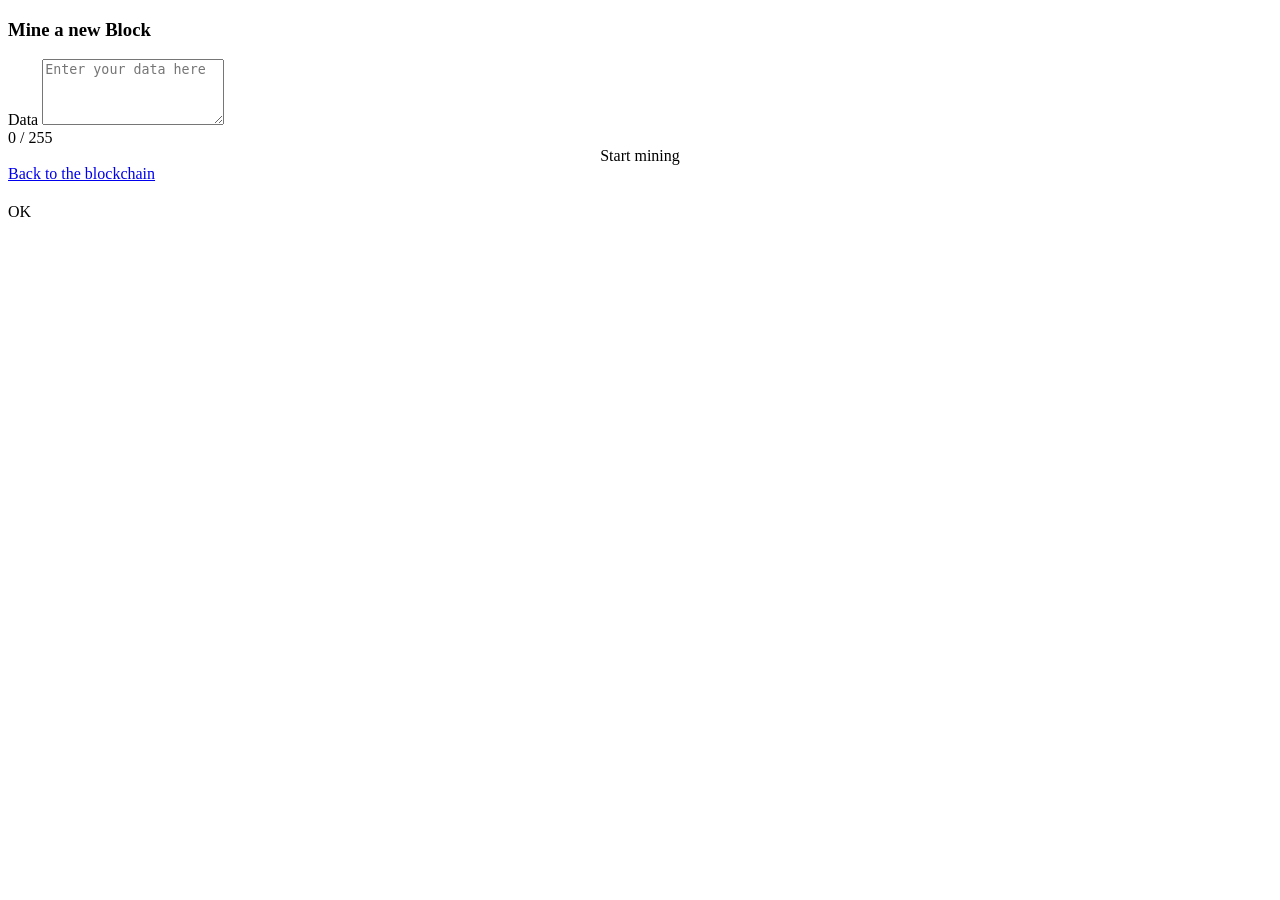
==== front/mine.html @ 87bec889 "create mine page where we can add a new block to the blockchain" ====
<!DOCTYPE html>
<html lang="fr">
<head>
    <meta charset="UTF-8">
    <title>Miner un bloc</title>
    <link rel="stylesheet" href="css/style.css">
</head>
<body>
    <div class="container">
        <div class="mining-card">
            <div class="card-header">
                <h3>Mine a new Block</h3>
            </div>
            
            <div class="card-body">
                <div class="input-group">
                    <label>Data</label>
                    <textarea id="blockData" rows="4" placeholder="Enter your data here" oninput="updateCount()"></textarea>
                    <div id="charCount" class="counter">0 / 255</div>
                </div>

                <div id="mineBtn" class="btn-success" style="text-align: center; display: block; cursor: pointer;" onclick="mineBlock(event)">
                    Start mining
                </div>
            </div>
        </div>

        <div class="footer-link">
            <a href="index.html">Back to the blockchain</a>
        </div>
    </div>

    <div id="customModal" class="modal-overlay">
        <div class="modal-content">
            <h3 id="modalTitle"></h3>
            <p id="modalMessage"></p>
            <div id="modalBtn" class="btn-success" style="cursor: pointer; margin-top: 20px;">OK</div>
        </div>
    </div>

    <script>
        // Function to display the modal and manage redirection
        function showModal(title, message, isSuccess) {
            const modal = document.getElementById('customModal');
            const modalBtn = document.getElementById('modalBtn');

            document.getElementById('modalTitle').innerText = title;
            document.getElementById('modalMessage').innerText = message;

            // Color: Green for success, Red for error
            modalBtn.style.backgroundColor = isSuccess ? "var(--accent)" : "var(--danger)";
            
            // The modal is displayed
            modal.classList.add("active");

            // Define what happens when we click OK
            modalBtn.onclick = function(e) {
                e.preventDefault();
                e.stopPropagation();
                
                if (isSuccess) {
                    // If success redirection to the homepage
                    window.location.replace("index.html");
                } else {
                    // If error we return to the mining page
                    modal.classList.remove("active");
                    const mineBtn = document.getElementById('mineBtn');
                }
            };
        }

        async function mineBlock(event) {
            // immediately blocks all browser actions
            if (event) {
                event.preventDefault();
                event.stopPropagation();
            }

            const dataInput = document.getElementById('blockData').value;
            const btn = document.getElementById('mineBtn');

            // Check empty data
            if (dataInput.trim() === "") {
                showModal("Error", "Data cannot be empty!", false);
                return false;
            }

            try {
                const response = await fetch('http://127.0.0.1:5001/blocks/add', {
                    method: 'POST',
                    headers: {'Content-Type': 'application/json'},
                    body: JSON.stringify({data: dataInput})
                });

                const result = await response.json();
                
                if (response.ok) {
                    showModal("Success!", "Block #" + result.index + " has been added.", true);
                } else {
                    showModal("Mining Error", result.message || "Data size not respected ", false);
                }
            } catch (error) {
                showModal("Connection Error", "API is not reachable.", false);
            }
            return false;
        }

        function updateCount() {
            const textarea = document.getElementById('blockData');
            const counter = document.getElementById('charCount');
            const length = textarea.value.length;
            
            counter.innerText = `${length} / 255`;
            counter.style.color = length > 255 ? "var(--danger)" : "var(--text-muted)";
        }
    </script>
</body>
</html>
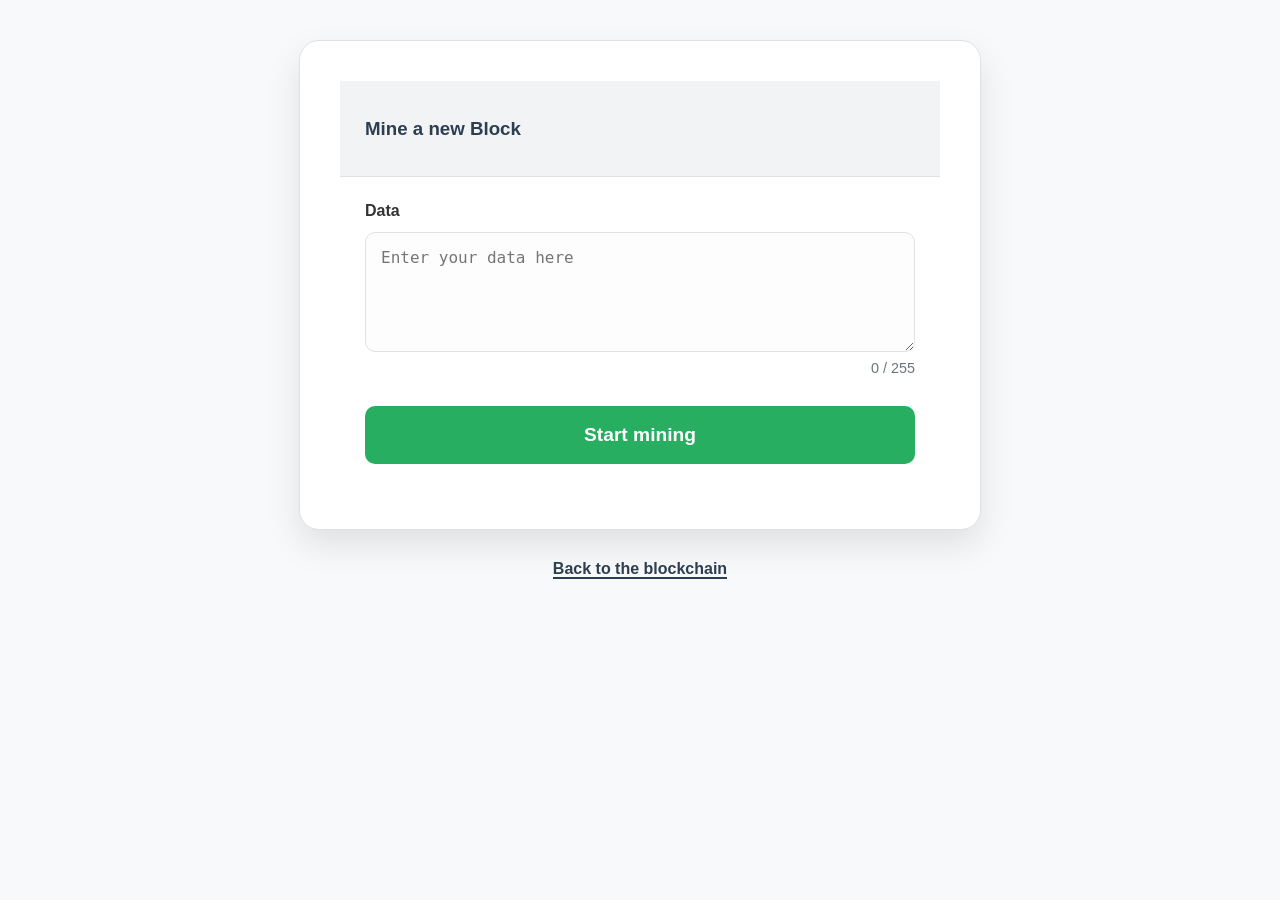
==== commit acddda03: "change error message if mine block impossible and add data size verification" ====
--- a/front/mine.html
+++ b/front/mine.html
@@ -85,6 +85,12 @@
                 return false;
             }
 
+            // Check data size
+            if (dataInput.length > 255) {
+                showModal("Error", "Data cannot exceed 255 characters!", false);
+                return false;
+            }
+
             try {
                 const response = await fetch('http://127.0.0.1:5001/blocks/add', {
                     method: 'POST',
@@ -97,7 +103,7 @@
                 if (response.ok) {
                     showModal("Success!", "Block #" + result.index + " has been added.", true);
                 } else {
-                    showModal("Mining Error", result.message || "Data size not respected ", false);
+                    showModal("Mining Error", "Blockchain corrupt", false);
                 }
             } catch (error) {
                 showModal("Connection Error", "API is not reachable.", false);
--- a/front/css/style.css
+++ b/front/css/style.css
@@ -0,0 +1,276 @@
+/* --- 1. VARIABLES --- */
+:root {
+    --bg-light: #f8f9fa;
+    --white: #ffffff;
+    --primary: #2c3e50;
+    --accent: #27ae60;
+    --danger: #e74c3c;
+    --border: #dee2e6;
+    --text: #333;
+    --text-muted: #6c757d;
+}
+
+/* --- 2. BASES & UTILS --- */
+body {
+    background-color: var(--bg-light);
+    color: var(--text);
+    font-family: 'Segoe UI', Arial, sans-serif;
+    margin: 0;
+    padding: 0;
+}
+
+.container {
+    max-width: 1000px;
+    margin: 0 auto;
+    padding: 40px 20px;
+}
+
+/* --- 3. NAVIGATION --- */
+.navbar {
+    background-color: var(--white);
+    padding: 30px 0;
+    border-bottom: 1px solid var(--border);
+    text-align: center;
+}
+
+.navbar-brand {
+    font-size: 2.8rem;
+    font-weight: 800;
+    color: var(--primary);
+    text-decoration: none;
+    display: block;
+    margin-bottom: 25px;
+}
+
+.nav-buttons {
+    display: flex;
+    justify-content: center;
+    gap: 20px;
+}
+
+.btn-index, .btn-mine {
+    padding: 12px 30px;
+    border-radius: 30px;
+    text-decoration: none;
+    font-weight: 600;
+}
+
+.btn-index {
+    background: transparent;
+    border: 2px solid var(--primary);
+    color: var(--primary);
+}
+
+.btn-mine {
+    background: var(--primary);
+    color: white;
+}
+
+/* --- 4. CARTES BLOCS (INDEX) --- */
+.validate {
+    text-align: center;
+    margin-bottom: 60px;
+}
+
+.validate h2 {
+    font-size: 2.2rem;
+    margin-bottom: 20px;
+    color: var(--primary);
+}
+
+#blockchain-container {
+    display: flex;
+    flex-direction: column;
+    align-items: center;
+    gap: 40px;
+}
+
+.card {
+    background: var(--white);
+    border: 1px solid var(--border);
+    border-radius: 15px;
+    width: 100%;
+    max-width: 750px;
+    box-shadow: 0 4px 12px rgba(0,0,0,0.08);
+    overflow: hidden;
+}
+
+.card-header {
+    background: #f1f3f5;
+    padding: 18px 25px;
+    font-weight: bold;
+    color: var(--primary);
+    border-bottom: 1px solid var(--border);
+}
+
+.card-body {
+    padding: 25px;
+}
+
+.text-break {
+    word-break: break-all;
+    font-family: 'Monaco', monospace;
+    background: #f8f9fa;
+    padding: 15px;
+    border-radius: 8px;
+    border: 1px solid #eee;
+    display: block;
+    color: #444;
+}
+
+.nonce {
+    background: var(--accent);
+    color: white;
+    padding: 4px 12px;
+    border-radius: 20px;
+}
+
+/* --- 5. PAGE MINAGE (MINE.HTML) --- */
+.mining-card {
+    background: var(--white);
+    padding: 40px;
+    border-radius: 20px;
+    border: 1px solid var(--border);
+    box-shadow: 0 15px 35px rgba(0,0,0,0.1);
+    max-width: 600px;
+    margin: 0 auto;
+}
+
+.input-group {
+    margin-bottom: 30px;
+    display: flex;
+    flex-direction: column;
+}
+
+.input-group label {
+    font-weight: bold;
+    margin-bottom: 12px;
+    text-align: left; /* Aligné à gauche pour le formulaire */
+}
+
+textarea {
+    width: 100%;
+    box-sizing: border-box;
+    background: #fdfdfd;
+    border: 1px solid var(--border);
+    border-radius: 10px;
+    padding: 15px;
+    font-size: 1rem;
+    resize: vertical;
+    min-height: 120px;
+}
+
+.counter {
+    text-align: right;
+    font-size: 0.9rem;
+    color: var(--text-muted);
+    margin-top: 8px;
+}
+
+.btn-success {
+    background: var(--accent);
+    color: white;
+    border: none;
+    padding: 18px;
+    border-radius: 10px;
+    width: 100%;
+    font-size: 1.2rem;
+    cursor: pointer;
+    font-weight: bold;
+    transition: 0.2s ease;
+    display: block;
+    box-sizing: border-box;
+}
+
+.btn-success:hover {
+    opacity: 0.9;
+}
+
+.btn-warning {
+    background: var(--danger);
+    color: white;
+    border: none;
+    padding: 14px 35px;
+    border-radius: 8px;
+    cursor: pointer;
+    font-weight: bold;
+}
+
+.footer-link {
+    text-align: center;
+    margin-top: 30px;
+}
+
+.footer-link a {
+    color: var(--primary);
+    font-weight: bold;
+    text-decoration: none;
+    border-bottom: 2px solid var(--primary);
+}
+
+/* --- 6. MODAL --- */
+.modal-overlay {
+    display: none; /* caché par défaut */
+    position: fixed;
+    top: 0;
+    left: 0;
+    width: 100%;
+    height: 100%;
+    background: rgba(0, 0, 0, 0.7); /* Légèrement plus sombre pour le focus */
+    justify-content: center;
+    align-items: center;
+    z-index: 9999;
+}
+
+.modal-overlay.active {
+    display: flex; /* affiché uniquement quand actif */
+}
+
+.modal-content {
+    background: var(--white);
+    padding: 40px;
+    border-radius: 20px;
+    text-align: center; /* CENTRE TOUT LE TEXTE */
+    max-width: 400px;
+    width: 85%;
+    box-shadow: 0 20px 50px rgba(0,0,0,0.4);
+    animation: fadeInScale 0.3s ease;
+    display: flex;
+    flex-direction: column;
+    align-items: center; /* CENTRE LES ELEMENTS FLEX */
+    gap: 15px;
+}
+
+.modal-content h3 {
+    margin: 0;
+    color: var(--primary);
+    font-size: 2rem;
+    width: 100%;
+}
+
+.modal-content p {
+    margin: 10px 0 20px 0;
+    font-size: 1.1rem;
+    color: var(--text);
+    line-height: 1.5;
+    width: 100%;
+}
+
+/* Ajustement du bouton dans la modal */
+.modal-content .btn-success {
+    margin-top: 10px;
+    width: 100%;
+    max-width: 200px; /* Le bouton ne prend pas toute la largeur pour être plus élégant */
+}
+
+/* --- Animation douce --- */
+@keyframes fadeInScale {
+    from {
+        opacity: 0;
+        transform: scale(0.9);
+    }
+    to {
+        opacity: 1;
+        transform: scale(1);
+    }
+}
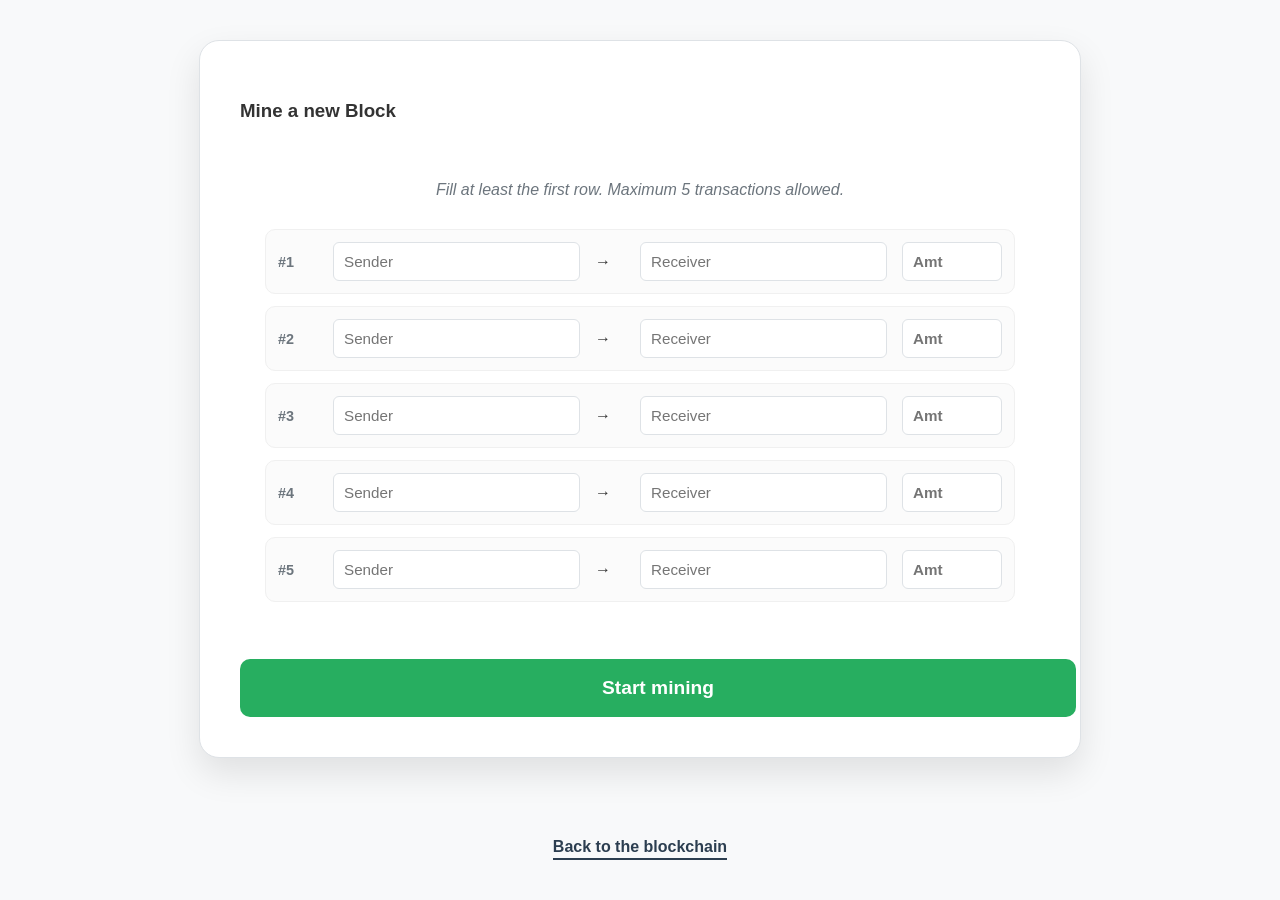
==== commit 2a2c6e80: "Replace "data" with "Transactions"." ====
--- a/front/mine.html
+++ b/front/mine.html
@@ -2,7 +2,7 @@
 <html lang="fr">
 <head>
     <meta charset="UTF-8">
-    <title>Miner un bloc</title>
+    <title>Mine a block</title>
     <link rel="stylesheet" href="css/style.css">
 </head>
 <body>
@@ -13,17 +13,27 @@
             </div>
             
             <div class="card-body">
-                <div class="input-group">
-                    <label>Data</label>
-                    <textarea id="blockData" rows="4" placeholder="Enter your data here" oninput="updateCount()"></textarea>
-                    <div id="charCount" class="counter">0 / 255</div>
+                <p class="hint">Fill at least the first row. Maximum 5 transactions allowed.</p>
+                <div id="transactionsContainer">
+                    <div class="tx-row">
+                        <div class="tx-number">#1</div>
+                        <input type="text" placeholder="Sender" class="input-field sender" maxlength="50">
+                        <span>&rarr;</span>
+                        <input type="text" placeholder="Receiver" class="input-field receiver" maxlength="50">
+                        <input type="number" placeholder="Amt" class="input-field amount-input amount" step="0.01">
+                    </div>
+                    <div class="tx-row"><div class="tx-number">#2</div><input type="text" placeholder="Sender" class="input-field sender" maxlength="50"><span>&rarr;</span><input type="text" placeholder="Receiver" class="input-field receiver" maxlength="50"><input type="number" placeholder="Amt" class="input-field amount-input amount"></div>
+                    <div class="tx-row"><div class="tx-number">#3</div><input type="text" placeholder="Sender" class="input-field sender" maxlength="50"><span>&rarr;</span><input type="text" placeholder="Receiver" class="input-field receiver" maxlength="50"><input type="number" placeholder="Amt" class="input-field amount-input amount"></div>
+                    <div class="tx-row"><div class="tx-number">#4</div><input type="text" placeholder="Sender" class="input-field sender" maxlength="50"><span>&rarr;</span><input type="text" placeholder="Receiver" class="input-field receiver" maxlength="50"><input type="number" placeholder="Amt" class="input-field amount-input amount"></div>
+                    <div class="tx-row"><div class="tx-number">#5</div><input type="text" placeholder="Sender" class="input-field sender" maxlength="50"><span>&rarr;</span><input type="text" placeholder="Receiver" class="input-field receiver" maxlength="50"><input type="number" placeholder="Amt" class="input-field amount-input amount"></div>
                 </div>
+            </div>
 
                 <div id="mineBtn" class="btn-success" style="text-align: center; display: block; cursor: pointer;" onclick="mineBlock(event)">
                     Start mining
                 </div>
             </div>
-        </div>
+            </div>
 
         <div class="footer-link">
             <a href="index.html">Back to the blockchain</a>
@@ -76,26 +86,38 @@
                 event.stopPropagation();
             }
 
-            const dataInput = document.getElementById('blockData').value;
-            const btn = document.getElementById('mineBtn');
+            // Retrieves all transactions
+            const rows = document.querySelectorAll('.tx-row');
+            let transactions = []; // Create empty list for add all transactions
 
-            // Check empty data
-            if (dataInput.trim() === "") {
-                showModal("Error", "Data cannot be empty!", false);
-                return false;
+            // Retrieves data of each transaction
+            rows.forEach(row => {
+                const from = row.querySelector('.sender').value.trim();
+                const to = row.querySelector('.receiver').value.trim();
+                const am = row.querySelector('.amount').value;
+
+                // Add only if not empty transactions
+                if (from !== "" && to !== "" && am !== "") {
+                    transactions.push({
+                        sender: from,
+                        receiver: to,
+                        amount: parseFloat(am)
+                    });
+                }
+            });
+
+            // Check if there is at least 1 transaction
+            if (transactions.length === 0) {
+                showModal("Error", "Please fill at least one complete transaction!", false);
+                return;
             }
 
-            // Check data size
-            if (dataInput.length > 255) {
-                showModal("Error", "Data cannot exceed 255 characters!", false);
-                return false;
-            }
 
             try {
                 const response = await fetch('http://127.0.0.1:5001/blocks/add', {
                     method: 'POST',
                     headers: {'Content-Type': 'application/json'},
-                    body: JSON.stringify({data: dataInput})
+                    body: JSON.stringify({transactions: transactions})
                 });
 
                 const result = await response.json();
@@ -110,15 +132,6 @@
             }
             return false;
         }
-
-        function updateCount() {
-            const textarea = document.getElementById('blockData');
-            const counter = document.getElementById('charCount');
-            const length = textarea.value.length;
-            
-            counter.innerText = `${length} / 255`;
-            counter.style.color = length > 255 ? "var(--danger)" : "var(--text-muted)";
-        }
     </script>
 </body>
 </html>
--- a/front/css/style.css
+++ b/front/css/style.css
@@ -14,7 +14,7 @@
 body {
     background-color: var(--bg-light);
     color: var(--text);
-    font-family: 'Segoe UI', Arial, sans-serif;
+    font-family: 'Segoe UI', Tahoma, Geneva, Verdana, sans-serif;
     margin: 0;
     padding: 0;
 }
@@ -34,7 +34,7 @@
 }
 
 .navbar-brand {
-    font-size: 2.8rem;
+    font-size: 2.5rem;
     font-weight: 800;
     color: var(--primary);
     text-decoration: none;
@@ -48,41 +48,37 @@
     gap: 20px;
 }
 
-.btn-index, .btn-mine {
+.btn-mine {
     padding: 12px 30px;
     border-radius: 30px;
     text-decoration: none;
     font-weight: 600;
-}
-
-.btn-index {
-    background: transparent;
-    border: 2px solid var(--primary);
-    color: var(--primary);
-}
-
-.btn-mine {
     background: var(--primary);
     color: white;
+    transition: 0.3s ease;
+}
+
+.btn-mine:hover {
+    background: #34495e;
+    transform: translateY(-2px);
 }
 
 /* --- 4. CARTES BLOCS (INDEX) --- */
 .validate {
     text-align: center;
-    margin-bottom: 60px;
+    margin-bottom: 40px;
 }
 
 .validate h2 {
-    font-size: 2.2rem;
-    margin-bottom: 20px;
-    color: var(--primary);
+    color: var(--primary);
+    font-size: 2rem;
 }
 
 #blockchain-container {
     display: flex;
     flex-direction: column;
     align-items: center;
-    gap: 40px;
+    gap: 30px;
 }
 
 .card {
@@ -95,34 +91,118 @@
     overflow: hidden;
 }
 
-.card-header {
+.block-header {
     background: #f1f3f5;
     padding: 18px 25px;
     font-weight: bold;
     color: var(--primary);
     border-bottom: 1px solid var(--border);
+    display: flex;
+    justify-content: space-between;
+    align-items: center;
+}
+
+.block-index {
+    font-size: 1.2rem;
+    letter-spacing: 1px;
+}
+
+.block-meta {
+    display: flex;
+    align-items: center;
+    gap: 15px;
+}
+
+.badge-count {
+    background: var(--accent);
+    color: white;
+    padding: 4px 12px;
+    border-radius: 20px;
+    font-size: 0.85rem;
+}
+
+.block-date {
+    color: var(--text-muted);
+    font-weight: normal;
 }
 
 .card-body {
     padding: 25px;
+}
+
+.hash-section {
+    margin-bottom: 20px;
+}
+
+.hash-section p {
+    margin: 10px 0;
 }
 
 .text-break {
     word-break: break-all;
     font-family: 'Monaco', monospace;
+    background: #f1f3f5;
+    padding: 10px;
+    border-radius: 5px;
+    display: block;
+    font-size: 0.85rem;
+    color: #666;
+    margin-top: 5px;
+    border: 1px solid #eee;
+}
+
+/* Style des transactions dans l'index */
+.tx-list {
     background: #f8f9fa;
+    border-radius: 8px;
     padding: 15px;
-    border-radius: 8px;
-    border: 1px solid #eee;
-    display: block;
+    margin: 15px 0;
+    border-left: 4px solid var(--accent);
+}
+
+.tx-item {
+    font-family: 'Courier New', monospace;
+    padding: 8px 0;
+    border-bottom: 1px solid #eee;
+    display: flex;
+    align-items: center;
+    gap: 8px;
     color: #444;
 }
 
+.tx-item:last-child { border-bottom: none; }
+
+.tx-user { font-weight: bold; }
+
+.tx-arrow {
+    color: var(--accent);
+    font-weight: bold;
+    padding: 0 15px;
+    font-size: 2rem;      /* Taille imposante */
+    display: inline-block;
+    position: relative;     /* Permet un ajustement précis */
+    top: -2px;              /* Remonte la flèche de 2 pixels (ajuste ici) */
+    vertical-align: middle;
+}
+
+.tx-amount {
+    color: #219150;
+    font-weight: bold;
+    margin-left: auto; /* Pousse le montant à droite */
+}
+
+.block-footer {
+    margin-top: 15px;
+    padding-top: 10px;
+    border-top: 1px dashed var(--border);
+}
+
 .nonce {
-    background: var(--accent);
-    color: white;
-    padding: 4px 12px;
-    border-radius: 20px;
+    background: var(--primary);
+    color: white;
+    padding: 2px 10px;
+    border-radius: 10px;
+    font-size: 0.9rem;
 }
 
 /* --- 5. PAGE MINAGE (MINE.HTML) --- */
@@ -132,39 +212,54 @@
     border-radius: 20px;
     border: 1px solid var(--border);
     box-shadow: 0 15px 35px rgba(0,0,0,0.1);
-    max-width: 600px;
+    max-width: 800px;
     margin: 0 auto;
 }
 
-.input-group {
+.hint {
+    color: var(--text-muted);
+    text-align: center;
     margin-bottom: 30px;
-    display: flex;
-    flex-direction: column;
-}
-
-.input-group label {
-    font-weight: bold;
+    font-style: italic;
+}
+
+.tx-row {
+    display: grid;
+    grid-template-columns: 40px 1fr 30px 1fr 100px;
+    align-items: center;
+    gap: 15px;
     margin-bottom: 12px;
-    text-align: left; /* Aligné à gauche pour le formulaire */
-}
-
-textarea {
+    padding: 12px;
+    background: #fbfbfb;
+    border-radius: 10px;
+    border: 1px solid #f0f0f0;
+}
+
+.tx-number {
+    font-weight: bold;
+    color: var(--text-muted);
+    font-size: 0.9rem;
+}
+
+.input-field {
     width: 100%;
     box-sizing: border-box;
-    background: #fdfdfd;
+    padding: 10px;
     border: 1px solid var(--border);
-    border-radius: 10px;
-    padding: 15px;
-    font-size: 1rem;
-    resize: vertical;
-    min-height: 120px;
-}
-
-.counter {
-    text-align: right;
-    font-size: 0.9rem;
-    color: var(--text-muted);
-    margin-top: 8px;
+    border-radius: 6px;
+    font-size: 0.95rem;
+}
+
+.input-field:focus {
+    border-color: var(--accent);
+    outline: none;
+    background: #fff;
+    box-shadow: 0 0 0 3px rgba(39, 174, 96, 0.1);
+}
+
+.amount-input {
+    font-weight: bold;
+    color: var(--accent);
 }
 
 .btn-success {
@@ -177,28 +272,33 @@
     font-size: 1.2rem;
     cursor: pointer;
     font-weight: bold;
-    transition: 0.2s ease;
-    display: block;
-    box-sizing: border-box;
+    transition: 0.3s;
+    margin-top: 20px;
 }
 
 .btn-success:hover {
-    opacity: 0.9;
+    background: #219150;
+    transform: translateY(-2px);
 }
 
 .btn-warning {
-    background: var(--danger);
+    background: #f39c12;
     color: white;
     border: none;
     padding: 14px 35px;
     border-radius: 8px;
     cursor: pointer;
     font-weight: bold;
-}
+    transition: 0.3s;
+}
+
+.btn-warning:hover { background: #e67e22; }
 
 .footer-link {
     text-align: center;
-    margin-top: 30px;
+    margin-top: 40px;
+    display: block;
+    width: 100%;
 }
 
 .footer-link a {
@@ -206,71 +306,64 @@
     font-weight: bold;
     text-decoration: none;
     border-bottom: 2px solid var(--primary);
+    padding-bottom: 3px;
+    transition: 0.3s;
+}
+
+.footer-link a:hover {
+    color: var(--accent);
+    border-color: var(--accent);
 }
 
 /* --- 6. MODAL --- */
 .modal-overlay {
-    display: none; /* caché par défaut */
+    display: none;
     position: fixed;
-    top: 0;
-    left: 0;
-    width: 100%;
-    height: 100%;
-    background: rgba(0, 0, 0, 0.7); /* Légèrement plus sombre pour le focus */
+    top: 0; left: 0;
+    width: 100%; height: 100%;
+    background: rgba(0, 0, 0, 0.7);
     justify-content: center;
     align-items: center;
     z-index: 9999;
 }
 
-.modal-overlay.active {
-    display: flex; /* affiché uniquement quand actif */
-}
+.modal-overlay.active { display: flex; }
 
 .modal-content {
     background: var(--white);
     padding: 40px;
     border-radius: 20px;
-    text-align: center; /* CENTRE TOUT LE TEXTE */
+    text-align: center;
     max-width: 400px;
     width: 85%;
     box-shadow: 0 20px 50px rgba(0,0,0,0.4);
+    display: flex;
+    flex-direction: column;
+    align-items: center;
     animation: fadeInScale 0.3s ease;
-    display: flex;
-    flex-direction: column;
-    align-items: center; /* CENTRE LES ELEMENTS FLEX */
-    gap: 15px;
 }
 
 .modal-content h3 {
-    margin: 0;
+    margin: 0 0 15px 0;
     color: var(--primary);
     font-size: 2rem;
-    width: 100%;
 }
 
 .modal-content p {
-    margin: 10px 0 20px 0;
+    margin: 0 0 25px 0;
     font-size: 1.1rem;
     color: var(--text);
     line-height: 1.5;
-    width: 100%;
-}
-
-/* Ajustement du bouton dans la modal */
+}
+
 .modal-content .btn-success {
-    margin-top: 10px;
-    width: 100%;
-    max-width: 200px; /* Le bouton ne prend pas toute la largeur pour être plus élégant */
-}
-
-/* --- Animation douce --- */
+    max-width: 200px;
+    padding: 12px;
+    font-size: 1rem;
+    margin-top: 0;
+}
+
 @keyframes fadeInScale {
-    from {
-        opacity: 0;
-        transform: scale(0.9);
-    }
-    to {
-        opacity: 1;
-        transform: scale(1);
-    }
-}+    from { opacity: 0; transform: scale(0.9); }
+    to { opacity: 1; transform: scale(1); }
+}
